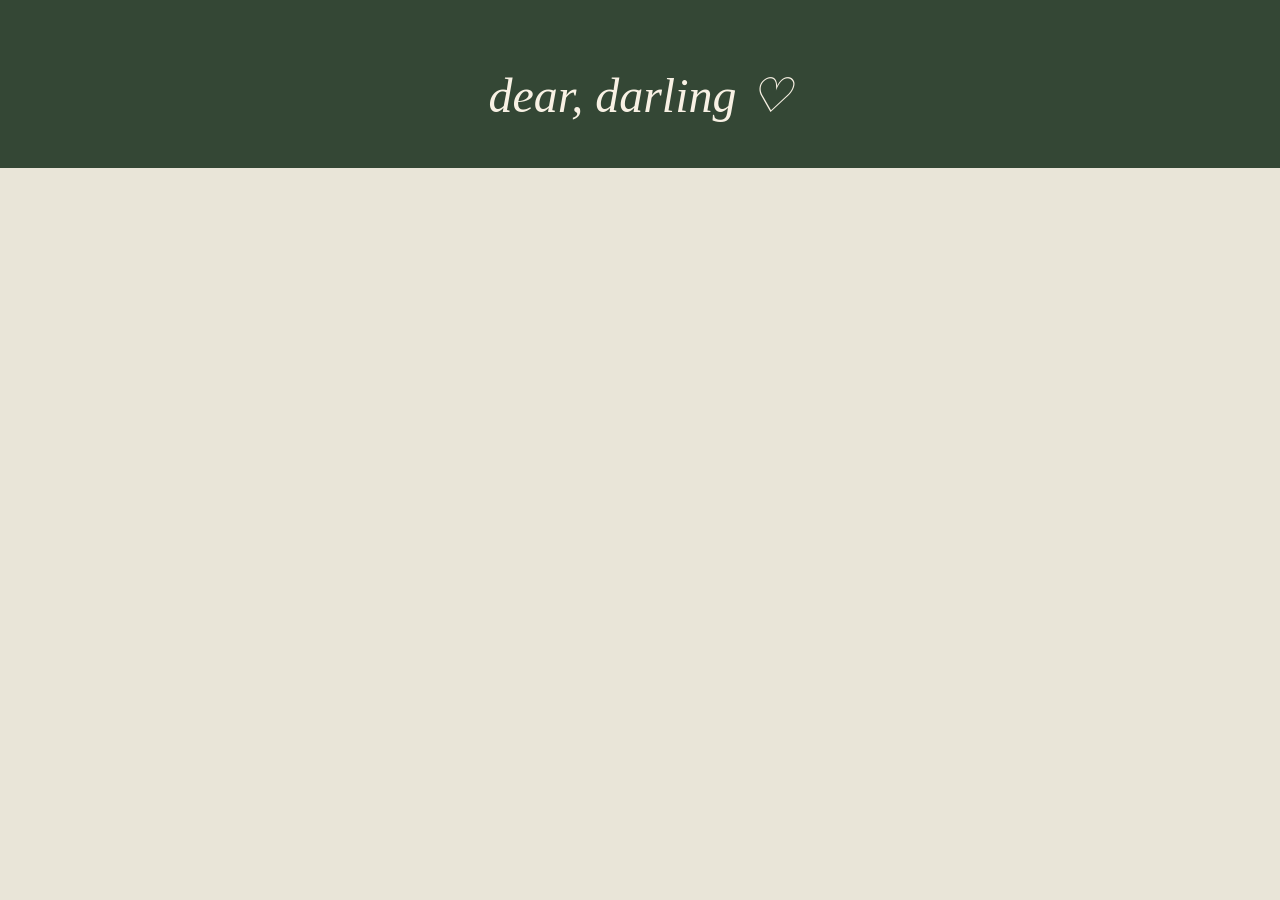
==== index.html @ 57bfbe16 "Create index.html" ====
<!DOCTYPE html>
<html lang="en">
<head>
    <meta charset="UTF-8">
    <meta name="viewport" content="width=device-width, initial-scale=1.0">
    <title>Dear, Darling ♡</title>

    <style>
        body {
            background-color: #e9e5d8;
            color: #344735;
            font-family: Georgia, serif;
            text-align: center;
            margin: 0;
            padding: 0;
        }

        header {
            background-color: #344735;
            color: #f8f1e4;
            padding: 35px 20px;
        }

        h1 {
            font-size: 48px;
            font-weight: normal;
            font-style: italic;
            margin-bottom: 10px;
        }

        nav {
            background-color: #f8f1e4;
            padding: 18px 10px;
            border-bottom: 2px solid #c7bba4;
        }

        nav a {
            color: #344735;
            text-decoration: none;
            margin: 10px;
            font-size: 15px;
        }

        main {
            max-width: 800px;
            margin: 40px auto;
            padding: 25px;
        }

        .welcome {
            background-color: #f8f1e4;
            border: 1px solid #c7bba4;
            padding: 35px 25px;
            line-height: 1.8;
        }

        footer {
            padding: 25px;
            font-size: 13px;
        }
    </style>
</head>

<body>
    <header>
        <h1>dear, darling ♡</h1
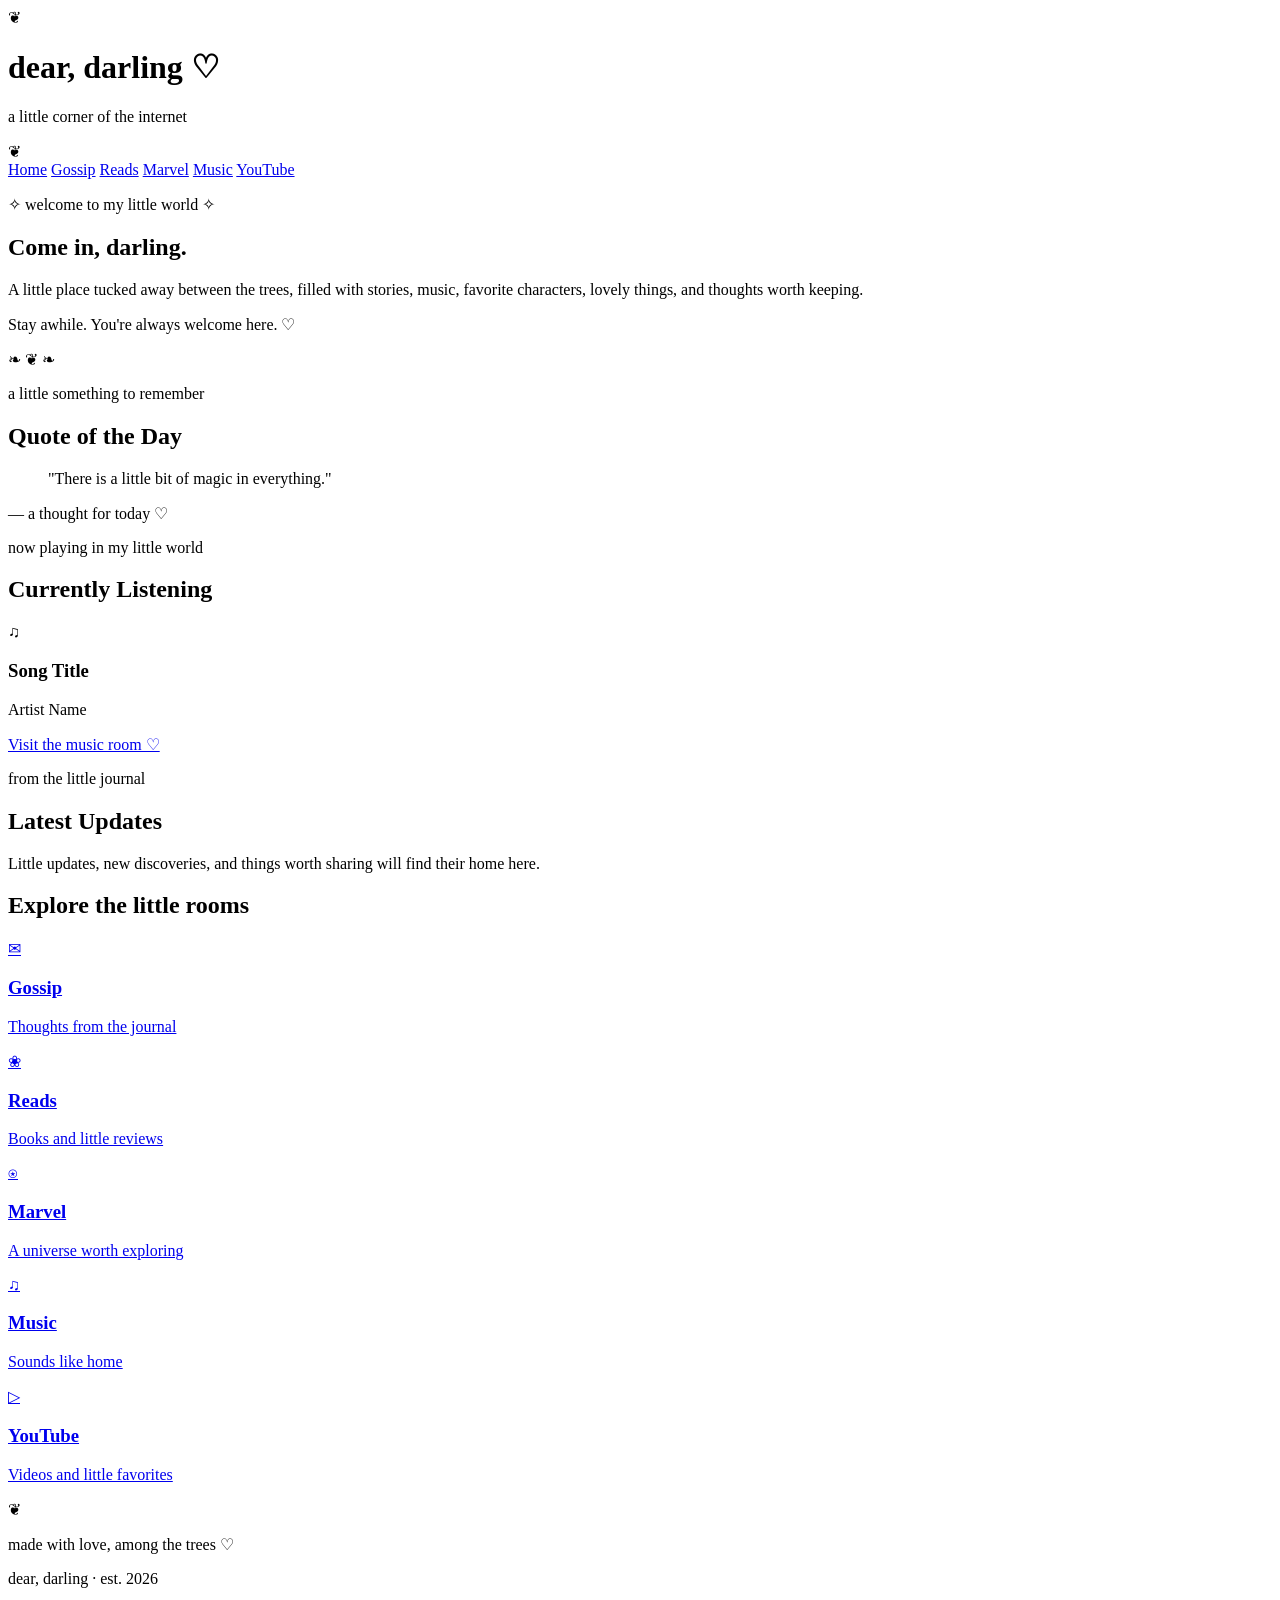
==== commit 458adf13: "Update index.html" ====
--- a/index.html
+++ b/index.html
@@ -3,64 +3,142 @@
 <head>
     <meta charset="UTF-8">
     <meta name="viewport" content="width=device-width, initial-scale=1.0">
+
     <title>Dear, Darling ♡</title>
 
-    <style>
-        body {
-            background-color: #e9e5d8;
-            color: #344735;
-            font-family: Georgia, serif;
-            text-align: center;
-            margin: 0;
-            padding: 0;
-        }
-
-        header {
-            background-color: #344735;
-            color: #f8f1e4;
-            padding: 35px 20px;
-        }
-
-        h1 {
-            font-size: 48px;
-            font-weight: normal;
-            font-style: italic;
-            margin-bottom: 10px;
-        }
-
-        nav {
-            background-color: #f8f1e4;
-            padding: 18px 10px;
-            border-bottom: 2px solid #c7bba4;
-        }
-
-        nav a {
-            color: #344735;
-            text-decoration: none;
-            margin: 10px;
-            font-size: 15px;
-        }
-
-        main {
-            max-width: 800px;
-            margin: 40px auto;
-            padding: 25px;
-        }
-
-        .welcome {
-            background-color: #f8f1e4;
-            border: 1px solid #c7bba4;
-            padding: 35px 25px;
-            line-height: 1.8;
-        }
-
-        footer {
-            padding: 25px;
-            font-size: 13px;
-        }
-    </style>
+    <link rel="stylesheet" href="style.css">
 </head>
 
 <body>
-    <header>
-        <h1>dear, darling ♡</h1
+
+    <!-- WOODLAND SIGN HEADER -->
+    <header class="woodland-header">
+        <div class="sign-decoration">❦</div>
+        <h1>dear, darling ♡</h1>
+        <p>a little corner of the internet</p>
+        <div class="sign-decoration">❦</div>
+    </header>
+
+    <!-- NAVIGATION -->
+    <nav class="main-navigation">
+        <a href="index.html">Home</a>
+        <a href="gossip.html">Gossip</a>
+        <a href="reads.html">Reads</a>
+        <a href="marvel.html">Marvel</a>
+        <a href="music.html">Music</a>
+        <a href="youtube.html">YouTube</a>
+    </nav>
+
+    <!-- MAIN WEBSITE -->
+    <main>
+
+        <!-- WELCOME -->
+        <section class="welcome">
+            <p class="eyebrow">✧ welcome to my little world ✧</p>
+
+            <h2>Come in, darling.</h2>
+
+            <p>
+                A little place tucked away between the trees,
+                filled with stories, music, favorite characters,
+                lovely things, and thoughts worth keeping.
+            </p>
+
+            <p class="welcome-ending">
+                Stay awhile. You're always welcome here. ♡
+            </p>
+        </section>
+
+        <!-- DECORATIVE DIVIDER -->
+        <div class="forest-divider">❧ ❦ ❧</div>
+
+        <!-- QUOTE OF THE DAY -->
+        <section class="content-panel">
+            <p class="eyebrow">a little something to remember</p>
+            <h2>Quote of the Day</h2>
+
+            <blockquote id="daily-quote">
+                "There is a little bit of magic in everything."
+            </blockquote>
+
+            <p class="quote-credit">— a thought for today ♡</p>
+        </section>
+
+        <!-- CURRENTLY LISTENING -->
+        <section class="content-panel music-panel">
+            <p class="eyebrow">now playing in my little world</p>
+            <h2>Currently Listening</h2>
+
+            <div class="music-placeholder">
+                <div class="music-art">♫</div>
+
+                <div>
+                    <h3>Song Title</h3>
+                    <p>Artist Name</p>
+                    <a href="music.html">Visit the music room ♡</a>
+                </div>
+            </div>
+        </section>
+
+        <!-- LATEST UPDATES -->
+        <section class="content-panel">
+            <p class="eyebrow">from the little journal</p>
+            <h2>Latest Updates</h2>
+
+            <p>
+                Little updates, new discoveries, and things
+                worth sharing will find their home here.
+            </p>
+        </section>
+
+        <!-- EXPLORE -->
+        <section class="explore-section">
+            <h2>Explore the little rooms</h2>
+
+            <div class="room-grid">
+
+                <a class="room-card" href="gossip.html">
+                    <span>✉</span>
+                    <h3>Gossip</h3>
+                    <p>Thoughts from the journal</p>
+                </a>
+
+                <a class="room-card" href="reads.html">
+                    <span>❀</span>
+                    <h3>Reads</h3>
+                    <p>Books and little reviews</p>
+                </a>
+
+                <a class="room-card" href="marvel.html">
+                    <span>⍟</span>
+                    <h3>Marvel</h3>
+                    <p>A universe worth exploring</p>
+                </a>
+
+                <a class="room-card" href="music.html">
+                    <span>♫</span>
+                    <h3>Music</h3>
+                    <p>Sounds like home</p>
+                </a>
+
+                <a class="room-card" href="youtube.html">
+                    <span>▷</span>
+                    <h3>YouTube</h3>
+                    <p>Videos and little favorites</p>
+                </a>
+
+            </div>
+        </section>
+
+        <div class="forest-divider">❦</div>
+
+    </main>
+
+    <!-- FOOTER -->
+    <footer>
+        <p>made with love, among the trees ♡</p>
+        <p>dear, darling · est. 2026</p>
+    </footer>
+
+</body>
+</html>
